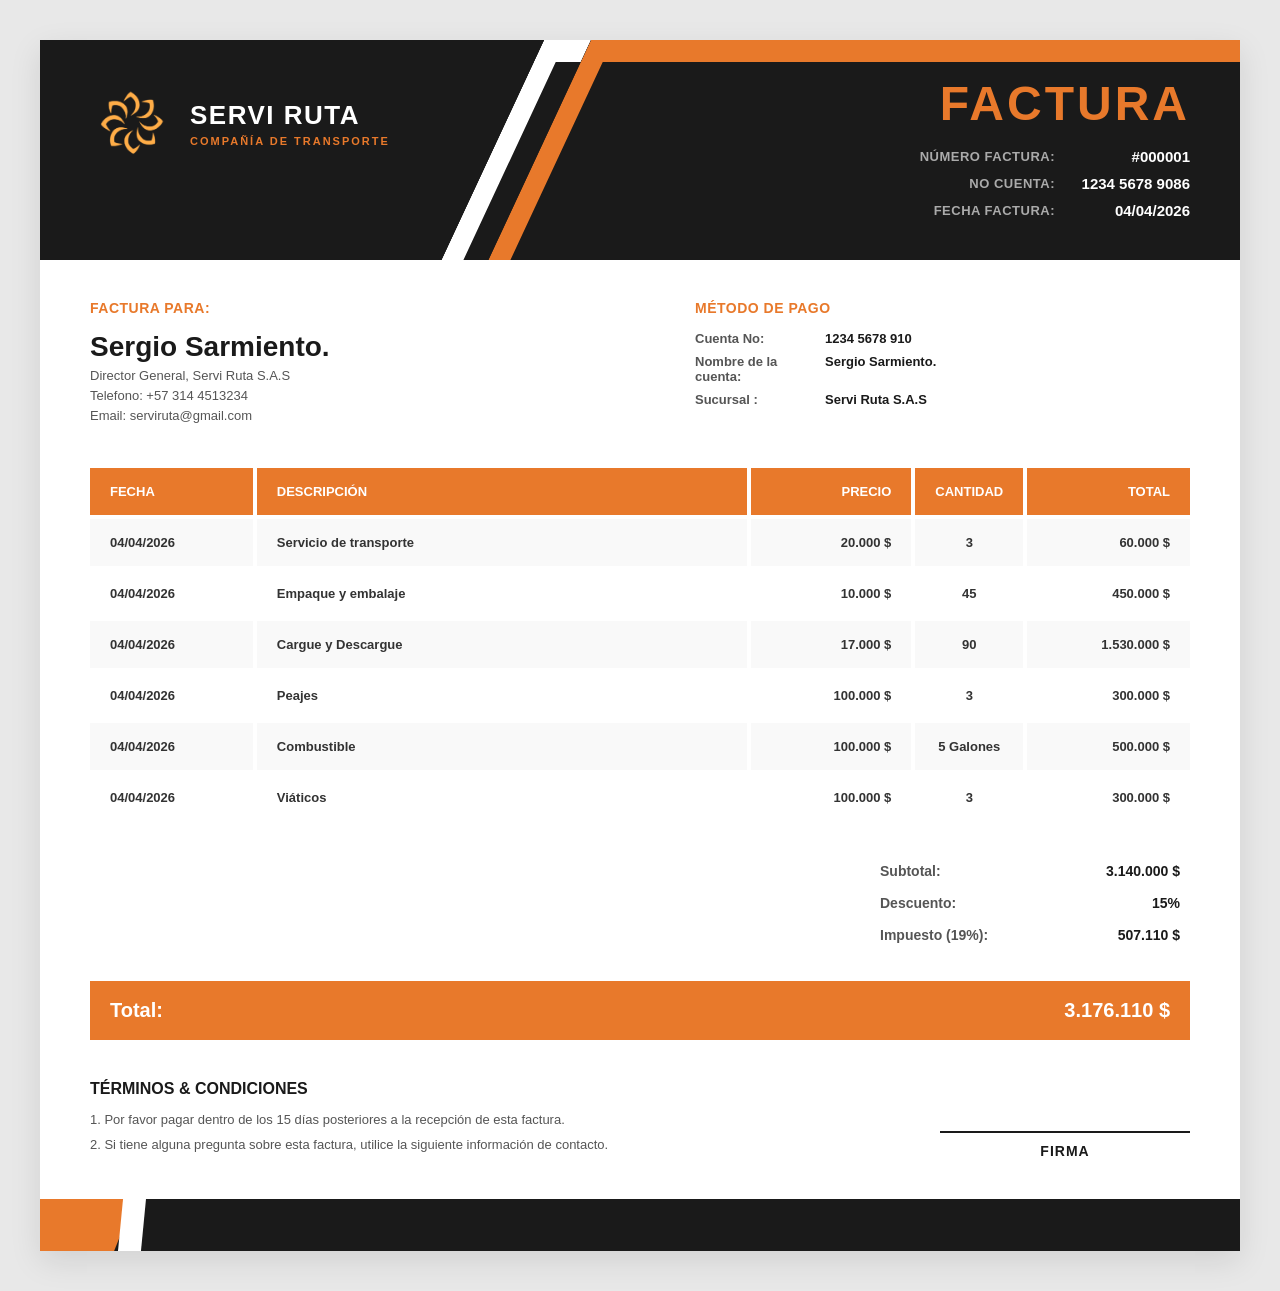
==== factura/index.html @ 07590927 "Add files via upload" ====
<!DOCTYPE html>
<html lang="en">

<head>
  <meta charset="UTF-8">
  <meta name="viewport" content="width=device-width, initial-scale=1.0">
  <title>Factura</title>
  <link rel="stylesheet" href="./style.css">
</head>

<body>
  <div class="main-wrapper">

    <div class="encabezado">

      <!-- Logo y nombre empresa -->
      <div class="header-left">
        <div class="img_header">
          <img src="./img_logosf.png" alt="Logo">
        </div>
        <div class="headerA">
          <h2>SERVI RUTA</h2>
          <p>COMPAÑÍA DE TRANSPORTE</p>
        </div>
      </div>

      <!-- Factura info -->
      <div class="headerB">
        <h1>FACTURA</h1>
        <div class="factura-info">
          <div class="factura-row">
            <span class="factura-label">Número Factura:</span>
            <span class="factura-value">#000001</span>
          </div>
          <div class="factura-row">
            <span class="factura-label">No cuenta:</span>
            <span class="factura-value">1234 5678 9086</span>
          </div>
          <div class="factura-row">
            <span class="factura-label">Fecha Factura:</span>
            <span class="factura-value">04/04/2026</span>
          </div>
        </div>
      </div>

    </div>

    <main class="cuerpo-factura">
      <section class="invoice-info">
        <div class="invoice-to">
          <h3 class="orange-title">Factura Para:</h3>
          <h2 class="client-name">Sergio Sarmiento.</h2>
          <p>Director General, Servi Ruta S.A.S</p>
          <p>Telefono: +57 314 4513234</p>
          <p>Email: serviruta@gmail.com</p>
        </div>
        <div class="payment-method">
          <h3 class="orange-title">Método de pago</h3>
          <div class="payment-row">
            <span class="pay-label">Cuenta No:</span>
            <span class="pay-value">1234 5678 910</span>
          </div>
          <div class="payment-row">
            <span class="pay-label">Nombre de la cuenta:</span>
            <span class="pay-value">Sergio Sarmiento.</span>
          </div>
          <div class="payment-row">
            <span class="pay-label">Sucursal :</span>
            <span class="pay-value">Servi Ruta S.A.S</span>
          </div>
        </div>
      </section>

      <section class="invoice-details">
        <table class="invoice-table">
          <thead>
            <tr>
              <th class="col-date">Fecha</th>
              <th class="col-desc">Descripción</th>
              <th class="col-price text-right">Precio</th>
              <th class="col-qty text-center">Cantidad</th>
              <th class="col-total text-right">Total</th>
            </tr>
          </thead>
          <tbody>
            <tr>
              <td>04/04/2026</td>
              <td>Servicio de transporte</td>
              <td class="text-right">20.000 $</td>
              <td class="text-center">3</td>
              <td class="text-right">60.000 $</td>
            </tr>
            <tr>
              <td>04/04/2026</td>
              <td>Empaque y embalaje</td>
              <td class="text-right">10.000 $</td>
              <td class="text-center">45</td>
              <td class="text-right">450.000 $</td>
            </tr>
            <tr>
              <td>04/04/2026</td>
              <td>Cargue y Descargue</td>
              <td class="text-right">17.000 $</td>
              <td class="text-center">90</td>
              <td class="text-right">1.530.000 $</td>
            </tr>
            <tr>
              <td>04/04/2026</td>
              <td>Peajes</td>
              <td class="text-right">100.000 $</td>
              <td class="text-center">3</td>
              <td class="text-right">300.000 $</td>
            </tr>
            <tr>
              <td>04/04/2026</td>
              <td>Combustible</td>
              <td class="text-right">100.000 $</td>
              <td class="text-center">5 Galones</td>
              <td class="text-right">500.000 $</td>
            </tr>
            <tr>
              <td>04/04/2026</td>
              <td>Viáticos</td>
              <td class="text-right">100.000 $</td>
              <td class="text-center">3</td>
              <td class="text-right">300.000 $</td>
            </tr>
          </tbody>
        </table>
      </section>

      <section class="invoice-summary">
        <div class="summary-box">
          <div class="summary-row">
            <span class="summary-label">Subtotal:</span>
            <span class="summary-value">3.140.000 $</span>
          </div>
          <div class="summary-row">
            <span class="summary-label">Descuento:</span>
            <span class="summary-value">15%</span>
          </div>
          <div class="summary-row">
            <span class="summary-label">Impuesto (19%):</span>
            <span class="summary-value">507.110 $</span>
          </div>
        </div>
      </section>

      <div class="total-bar">
        <span class="total-label">Total:</span>
        <span class="total-amount">3.176.110 $</span>
      </div>
    </main>

    <footer class="invoice-footer">
      <div class="terms-conditions">
        <h4 class="black-title">Términos & Condiciones</h4>
        <p>1. Por favor pagar dentro de los 15 días posteriores a la recepción de esta factura.</p>
        <p>2. Si tiene alguna pregunta sobre esta factura, utilice la siguiente información de contacto.</p>
      </div>
      <div class="signature-box">
        <div class="signature-line"></div>
        <p>Firma</p>
      </div>
    </footer>

    <!-- FOOTER DECORATIVO CORRECTO -->
    <div class="footer-decoration">
      <div class="footer-orange"></div>
      <div class="footer-white"></div>
      <div class="footer-black"></div>
    </div>

  </div>
</body>

</html>
---- factura/style.css ----
* {
    margin: 0;
    padding: 0;
    box-sizing: border-box;
}

body {
    background-color: #e8e8e8;
    font-family: "Helvetica Neue", Helvetica, Arial, sans-serif;
    padding: 40px 20px;
}

/* ENVOLTORIO PRINCIPAL */
.main-wrapper {
    display: flex;
    flex-direction: column;
    max-width: 1200px;
    margin: 0 auto;
    background-color: #ffffff;
    box-shadow: 0 10px 30px rgba(0, 0, 0, 0.1);
    position: relative;
    overflow: hidden;
}

/* =========================
   ENCABEZADO
========================= */
.encabezado {
    display: flex;
    justify-content: space-between;
    align-items: flex-start;
    padding: 35px 50px 30px 50px;
    background-color: #1a1a1a;
    color: #ffffff;
    position: relative;
    margin-bottom: 40px;
    min-height: 220px;
}

/* FORMAS DEL HEADER */
.encabezado::before,
.encabezado::after {
    content: '';
    position: absolute;
    top: 0;
    left: 42%;
    height: 100%;
    z-index: 1;
    transform: skewX(-25deg);
    transform-origin: top left;
}

.encabezado::before {
    width: 60px;
    background-color: #ffffff;
    clip-path: polygon(0 0,
            47px 0,
            47px 22px,
            22px 22px,
            22px 100%,
            0 100%);
}

.encabezado::after {
    width: 65%;
    background-color: #e8792b;
    clip-path: polygon(47px 0,
            100% 0,
            100% 22px,
            69px 22px,
            69px 100%,
            47px 100%);
}

/* HEADER LEFT */
.header-left {
    display: flex;
    align-items: center;
    position: relative;
    z-index: 2;
    margin-top: 15px;
    width: 40%;
}

.img_header {
    width: 80px;
    display: flex;
    justify-content: center;
    align-items: center;
    flex-shrink: 0;
}

.img_header img {
    width: 100%;
    height: auto;
    filter: brightness(0) invert(0.6) sepia(1) hue-rotate(350deg) saturate(3);
}

.headerA {
    display: flex;
    flex-direction: column;
    justify-content: center;
    align-items: flex-start;
    gap: 4px;
    margin-left: 20px;
}

.headerA h2 {
    font-size: 26px;
    color: #ffffff;
    font-weight: 800;
    letter-spacing: 1.5px;
}

.headerA p {
    font-size: 11px;
    color: #e8792b;
    letter-spacing: 2px;
    text-transform: uppercase;
    font-weight: 700;
}

/* HEADER RIGHT */
.headerB {
    display: flex;
    flex-direction: column;
    align-items: flex-end;
    justify-content: center;
    text-align: right;
    position: relative;
    z-index: 2;
    margin-top: 5px;
    width: 50%;
}

.headerB h1 {
    font-size: 48px;
    margin-bottom: 20px;
    color: #e8792b;
    font-weight: 900;
    letter-spacing: 3px;
    text-transform: uppercase;
    line-height: 1;
}

.factura-info {
    display: flex;
    flex-direction: column;
    gap: 10px;
}

.factura-row {
    display: flex;
    justify-content: flex-end;
    gap: 15px;
    align-items: center;
}

.factura-label {
    font-size: 13px;
    color: #aaaaaa;
    font-weight: 600;
    text-transform: uppercase;
    letter-spacing: 0.5px;
}

.factura-value {
    font-size: 15px;
    color: #ffffff;
    font-weight: 700;
    min-width: 120px;
    text-align: right;
}

/* =========================
   CUERPO FACTURA
========================= */
.cuerpo-factura {
    padding: 0 50px 30px 50px;
}

.invoice-info {
    display: flex;
    justify-content: space-between;
    margin-bottom: 40px;
}

.invoice-to,
.payment-method {
    width: 45%;
}

.orange-title {
    color: #e8792b;
    font-size: 14px;
    text-transform: uppercase;
    font-weight: 800;
    margin-bottom: 15px;
    letter-spacing: 0.5px;
}

.client-name {
    font-size: 28px;
    color: #1a1a1a;
    font-weight: 800;
    margin-bottom: 5px;
}

.invoice-to p {
    font-size: 13px;
    color: #555555;
    margin-bottom: 5px;
    font-weight: 500;
}

.payment-row {
    display: flex;
    margin-bottom: 8px;
    font-size: 13px;
    color: #1a1a1a;
    font-weight: 700;
}

.pay-label {
    width: 130px;
    color: #555555;
    font-weight: 600;
}

.pay-value {
    flex: 1;
}

/* TABLA */
.invoice-table {
    width: 100%;
    border-collapse: collapse;
    margin-bottom: 30px;
}

.invoice-table th,
.invoice-table td {
    padding: 16px 20px;
    font-size: 13px;
    border-right: 4px solid #ffffff;
    border-bottom: 4px solid #ffffff;
}

.invoice-table th:last-child,
.invoice-table td:last-child {
    border-right: none;
}

.invoice-table th {
    background-color: #e8792b;
    color: #ffffff;
    font-weight: 700;
    text-transform: uppercase;
    text-align: left;
    white-space: nowrap;
}

.invoice-table th.col-date {
    width: 15%;
}

.invoice-table th.col-desc {
    width: 45%;
}

.invoice-table th.col-price {
    width: 15%;
}

.invoice-table th.col-qty {
    width: 10%;
}

.invoice-table th.col-total {
    width: 15%;
}

.invoice-table tbody tr:nth-child(odd) td {
    background-color: #f9f9f9;
}

.invoice-table tbody tr td {
    color: #333333;
    font-weight: 600;
}

.text-right {
    text-align: right !important;
}

.text-center {
    text-align: center !important;
}

/* RESUMEN */
.invoice-summary {
    display: flex;
    justify-content: flex-end;
    margin-bottom: 30px;
}

.summary-box {
    width: 320px;
}

.summary-row {
    display: flex;
    justify-content: space-between;
    padding: 8px 10px;
    font-size: 14px;
    color: #1a1a1a;
    font-weight: 800;
}

.summary-row .summary-label {
    color: #555555;
    font-weight: 600;
}

/* TOTAL */
.total-bar {
    display: flex;
    justify-content: space-between;
    align-items: center;
    background-color: #e8792b;
    color: #ffffff;
    padding: 18px 20px;
    font-size: 20px;
    font-weight: 800;
}

.total-amount {
    text-align: right;
}

/* =========================
   FOOTER LEGAL
========================= */
.invoice-footer {
    display: flex;
    justify-content: space-between;
    align-items: flex-end;
    padding: 0 50px 40px 50px;
    margin-top: 10px;
}

.terms-conditions {
    width: 55%;
}

.black-title {
    color: #1a1a1a;
    font-size: 16px;
    margin-bottom: 12px;
    text-transform: uppercase;
    font-weight: 800;
}

.terms-conditions p {
    font-size: 13px;
    color: #555555;
    margin-bottom: 5px;
    line-height: 1.5;
    font-weight: 500;
}

.signature-box {
    width: 250px;
    text-align: center;
}

.signature-line {
    width: 100%;
    height: 2px;
    background-color: #1a1a1a;
    margin-bottom: 10px;
}

.signature-box p {
    font-weight: 700;
    color: #1a1a1a;
    text-transform: uppercase;
    font-size: 14px;
    letter-spacing: 1px;
}

/* =========================
   FOOTER DECORATIVO CORRECTO
========================= */
.footer-decoration {
    position: relative;
    width: 100%;
    height: 52px;
    background-color: #1a1a1a;
    overflow: hidden;
}

/* Pieza naranja izquierda */
.footer-orange {
    position: absolute;
    left: 0;
    top: 0;
    width: 95px;
    height: 100%;
    background-color: #e8792b;
    clip-path: polygon(0 0, 100% 0, 78% 100%, 0 100%);
    z-index: 1;
}

/* Línea blanca diagonal delgada */
.footer-white {
    position: absolute;
    left: 78px;
    top: 0;
    width: 28px;
    height: 100%;
    background-color: #ffffff;
    clip-path: polygon(18% 0, 100% 0, 82% 100%, 0 100%);
    z-index: 2;
}

/* Barra negra principal */
.footer-black {
    position: absolute;
    left: 95px;
    top: 0;
    width: calc(100% - 95px);
    height: 100%;
    background-color: #1a1a1a;
    z-index: 0;
}
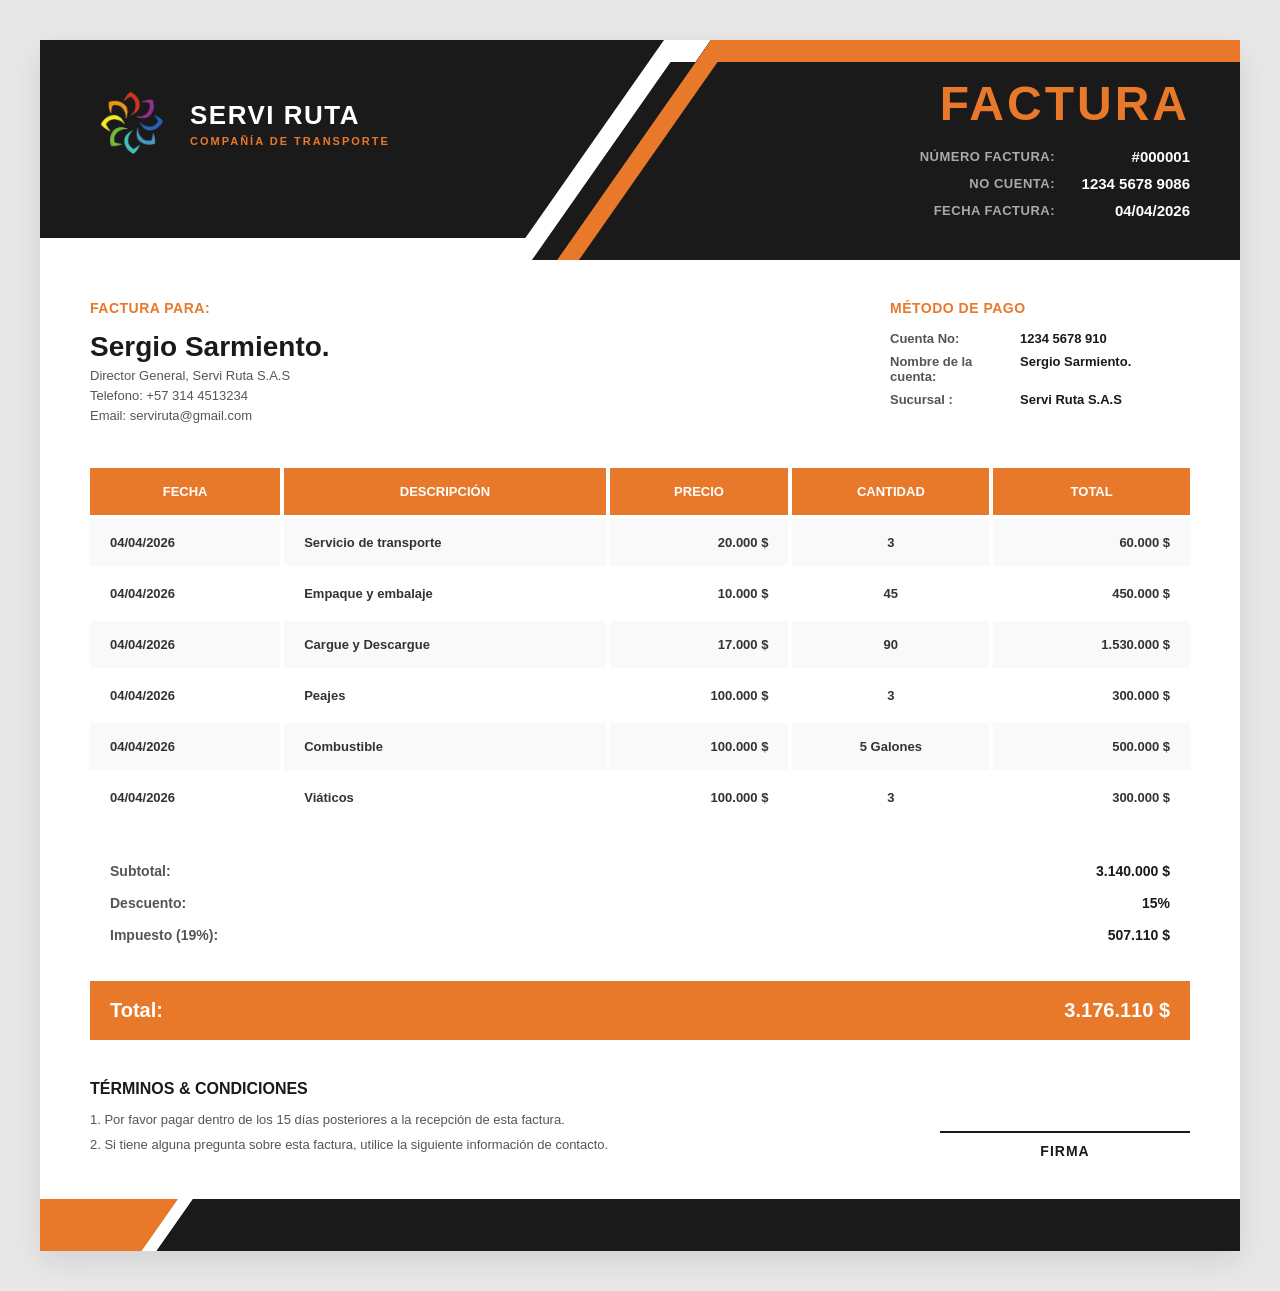
==== commit 841166bb: "Refactor HTML structure and class names" ====
--- a/factura/index.html
+++ b/factura/index.html
@@ -1,177 +1,176 @@
 <!DOCTYPE html>
-<html lang="en">
+<html lang="es">
 
 <head>
-  <meta charset="UTF-8">
-  <meta name="viewport" content="width=device-width, initial-scale=1.0">
-  <title>Factura</title>
-  <link rel="stylesheet" href="./style.css">
+    <meta charset="UTF-8">
+    <meta name="viewport" content="width=device-width, initial-scale=1.0">
+    <title>Factura</title>
+    <link rel="stylesheet" href="./style.css">
 </head>
 
 <body>
-  <div class="main-wrapper">
+    <div class="contenedor-principal">
 
-    <div class="encabezado">
+        <div class="encabezado">
 
-      <!-- Logo y nombre empresa -->
-      <div class="header-left">
-        <div class="img_header">
-          <img src="./img_logosf.png" alt="Logo">
+            <!-- Logo y nombre empresa -->
+            <div class="encabezado-izquierda">
+                <div class="contenedor-imagen-logo">
+                    <img src="./img_logosf.png" alt="Logo">
+                </div>
+                <div class="titulos-empresa">
+                    <h2>SERVI RUTA</h2>
+                    <p>COMPAÑÍA DE TRANSPORTE</p>
+                </div>
+            </div>
+
+            <!-- Factura info -->
+            <div class="bloque-numero-factura">
+                <h1>FACTURA</h1>
+                <div class="info-factura">
+                    <div class="fila-factura">
+                        <span class="etiqueta-factura">Número Factura:</span>
+                        <span class="valor-factura">#000001</span>
+                    </div>
+                    <div class="fila-factura">
+                        <span class="etiqueta-factura">No cuenta:</span>
+                        <span class="valor-factura">1234 5678 9086</span>
+                    </div>
+                    <div class="fila-factura">
+                        <span class="etiqueta-factura">Fecha Factura:</span>
+                        <span class="valor-factura">04/04/2026</span>
+                    </div>
+                </div>
+            </div>
+
         </div>
-        <div class="headerA">
-          <h2>SERVI RUTA</h2>
-          <p>COMPAÑÍA DE TRANSPORTE</p>
+
+        <main class="cuerpo-factura">
+            <section class="bloque-datos-cliente">
+                <div class="facturar-a">
+                    <h3 class="titulo-naranja">Factura Para:</h3>
+                    <h2 class="nombre-cliente">Sergio Sarmiento.</h2>
+                    <p>Director General, Servi Ruta S.A.S</p>
+                    <p>Telefono: +57 314 4513234</p>
+                    <p>Email: serviruta@gmail.com</p>
+                </div>
+                <div class="metodo-pago">
+                    <h3 class="titulo-naranja">Método de pago</h3>
+                    <div class="fila-pago">
+                        <span class="etiqueta-pago">Cuenta No:</span>
+                        <span class="valor-pago">1234 5678 910</span>
+                    </div>
+                    <div class="fila-pago">
+                        <span class="etiqueta-pago">Nombre de la cuenta:</span>
+                        <span class="valor-pago">Sergio Sarmiento.</span>
+                    </div>
+                    <div class="fila-pago">
+                        <span class="etiqueta-pago">Sucursal :</span>
+                        <span class="valor-pago">Servi Ruta S.A.S</span>
+                    </div>
+                </div>
+            </section>
+
+            <section class="seccion-tabla-servicios">
+                <table class="tabla-servicios">
+                    <thead>
+                        <tr>
+                            <th>Fecha</th>
+                            <th>Descripción</th>
+                            <th class="alinear-derecha">Precio</th>
+                            <th class="alinear-centro">Cantidad</th>
+                            <th class="alinear-derecha">Total</th>
+                        </tr>
+                    </thead>
+                    <tbody>
+                        <tr>
+                            <td>04/04/2026</td>
+                            <td>Servicio de transporte</td>
+                            <td class="alinear-derecha">20.000 $</td>
+                            <td class="alinear-centro">3</td>
+                            <td class="alinear-derecha">60.000 $</td>
+                        </tr>
+                        <tr>
+                            <td>04/04/2026</td>
+                            <td>Empaque y embalaje</td>
+                            <td class="alinear-derecha">10.000 $</td>
+                            <td class="alinear-centro">45</td>
+                            <td class="alinear-derecha">450.000 $</td>
+                        </tr>
+                        <tr>
+                            <td>04/04/2026</td>
+                            <td>Cargue y Descargue</td>
+                            <td class="alinear-derecha">17.000 $</td>
+                            <td class="alinear-centro">90</td>
+                            <td class="alinear-derecha">1.530.000 $</td>
+                        </tr>
+                        <tr>
+                            <td>04/04/2026</td>
+                            <td>Peajes</td>
+                            <td class="alinear-derecha">100.000 $</td>
+                            <td class="alinear-centro">3</td>
+                            <td class="alinear-derecha">300.000 $</td>
+                        </tr>
+                        <tr>
+                            <td>04/04/2026</td>
+                            <td>Combustible</td>
+                            <td class="alinear-derecha">100.000 $</td>
+                            <td class="alinear-centro">5 Galones</td>
+                            <td class="alinear-derecha">500.000 $</td>
+                        </tr>
+                        <tr>
+                            <td>04/04/2026</td>
+                            <td>Viáticos</td>
+                            <td class="alinear-derecha">100.000 $</td>
+                            <td class="alinear-centro">3</td>
+                            <td class="alinear-derecha">300.000 $</td>
+                        </tr>
+                    </tbody>
+                </table>
+            </section>
+
+            <section class="seccion-totales">
+                <div class="caja-totales">
+                    <div class="fila-totales">
+                        <span class="etiqueta-totales">Subtotal:</span>
+                        <span class="valor-totales">3.140.000 $</span>
+                    </div>
+                    <div class="fila-totales">
+                        <span class="etiqueta-totales">Descuento:</span>
+                        <span class="valor-totales">15%</span>
+                    </div>
+                    <div class="fila-totales">
+                        <span class="etiqueta-totales">Impuesto (19%):</span>
+                        <span class="valor-totales">507.110 $</span>
+                    </div>
+                </div>
+            </section>
+
+            <div class="barra-gran-total">
+                <span class="etiqueta-gran-total">Total:</span>
+                <span class="monto-gran-total">3.176.110 $</span>
+            </div>
+        </main>
+
+        <footer class="pie-pagina-factura">
+            <div class="terminos-y-condiciones">
+                <h4 class="titulo-negro">Términos & Condiciones</h4>
+                <p>1. Por favor pagar dentro de los 15 días posteriores a la recepción de esta factura.</p>
+                <p>2. Si tiene alguna pregunta sobre esta factura, utilice la siguiente información de contacto.</p>
+            </div>
+            <div class="caja-firma">
+                <div class="linea-firma"></div>
+                <p>Firma</p>
+            </div>
+        </footer>
+
+        <div class="adorno-pie-pagina">
+            <div class="adorno-naranja"></div>
+            <div class="adorno-blanco"></div>
+            <div class="adorno-negro"></div>
         </div>
-      </div>
-
-      <!-- Factura info -->
-      <div class="headerB">
-        <h1>FACTURA</h1>
-        <div class="factura-info">
-          <div class="factura-row">
-            <span class="factura-label">Número Factura:</span>
-            <span class="factura-value">#000001</span>
-          </div>
-          <div class="factura-row">
-            <span class="factura-label">No cuenta:</span>
-            <span class="factura-value">1234 5678 9086</span>
-          </div>
-          <div class="factura-row">
-            <span class="factura-label">Fecha Factura:</span>
-            <span class="factura-value">04/04/2026</span>
-          </div>
-        </div>
-      </div>
 
     </div>
-
-    <main class="cuerpo-factura">
-      <section class="invoice-info">
-        <div class="invoice-to">
-          <h3 class="orange-title">Factura Para:</h3>
-          <h2 class="client-name">Sergio Sarmiento.</h2>
-          <p>Director General, Servi Ruta S.A.S</p>
-          <p>Telefono: +57 314 4513234</p>
-          <p>Email: serviruta@gmail.com</p>
-        </div>
-        <div class="payment-method">
-          <h3 class="orange-title">Método de pago</h3>
-          <div class="payment-row">
-            <span class="pay-label">Cuenta No:</span>
-            <span class="pay-value">1234 5678 910</span>
-          </div>
-          <div class="payment-row">
-            <span class="pay-label">Nombre de la cuenta:</span>
-            <span class="pay-value">Sergio Sarmiento.</span>
-          </div>
-          <div class="payment-row">
-            <span class="pay-label">Sucursal :</span>
-            <span class="pay-value">Servi Ruta S.A.S</span>
-          </div>
-        </div>
-      </section>
-
-      <section class="invoice-details">
-        <table class="invoice-table">
-          <thead>
-            <tr>
-              <th class="col-date">Fecha</th>
-              <th class="col-desc">Descripción</th>
-              <th class="col-price text-right">Precio</th>
-              <th class="col-qty text-center">Cantidad</th>
-              <th class="col-total text-right">Total</th>
-            </tr>
-          </thead>
-          <tbody>
-            <tr>
-              <td>04/04/2026</td>
-              <td>Servicio de transporte</td>
-              <td class="text-right">20.000 $</td>
-              <td class="text-center">3</td>
-              <td class="text-right">60.000 $</td>
-            </tr>
-            <tr>
-              <td>04/04/2026</td>
-              <td>Empaque y embalaje</td>
-              <td class="text-right">10.000 $</td>
-              <td class="text-center">45</td>
-              <td class="text-right">450.000 $</td>
-            </tr>
-            <tr>
-              <td>04/04/2026</td>
-              <td>Cargue y Descargue</td>
-              <td class="text-right">17.000 $</td>
-              <td class="text-center">90</td>
-              <td class="text-right">1.530.000 $</td>
-            </tr>
-            <tr>
-              <td>04/04/2026</td>
-              <td>Peajes</td>
-              <td class="text-right">100.000 $</td>
-              <td class="text-center">3</td>
-              <td class="text-right">300.000 $</td>
-            </tr>
-            <tr>
-              <td>04/04/2026</td>
-              <td>Combustible</td>
-              <td class="text-right">100.000 $</td>
-              <td class="text-center">5 Galones</td>
-              <td class="text-right">500.000 $</td>
-            </tr>
-            <tr>
-              <td>04/04/2026</td>
-              <td>Viáticos</td>
-              <td class="text-right">100.000 $</td>
-              <td class="text-center">3</td>
-              <td class="text-right">300.000 $</td>
-            </tr>
-          </tbody>
-        </table>
-      </section>
-
-      <section class="invoice-summary">
-        <div class="summary-box">
-          <div class="summary-row">
-            <span class="summary-label">Subtotal:</span>
-            <span class="summary-value">3.140.000 $</span>
-          </div>
-          <div class="summary-row">
-            <span class="summary-label">Descuento:</span>
-            <span class="summary-value">15%</span>
-          </div>
-          <div class="summary-row">
-            <span class="summary-label">Impuesto (19%):</span>
-            <span class="summary-value">507.110 $</span>
-          </div>
-        </div>
-      </section>
-
-      <div class="total-bar">
-        <span class="total-label">Total:</span>
-        <span class="total-amount">3.176.110 $</span>
-      </div>
-    </main>
-
-    <footer class="invoice-footer">
-      <div class="terms-conditions">
-        <h4 class="black-title">Términos & Condiciones</h4>
-        <p>1. Por favor pagar dentro de los 15 días posteriores a la recepción de esta factura.</p>
-        <p>2. Si tiene alguna pregunta sobre esta factura, utilice la siguiente información de contacto.</p>
-      </div>
-      <div class="signature-box">
-        <div class="signature-line"></div>
-        <p>Firma</p>
-      </div>
-    </footer>
-
-    <!-- FOOTER DECORATIVO CORRECTO -->
-    <div class="footer-decoration">
-      <div class="footer-orange"></div>
-      <div class="footer-white"></div>
-      <div class="footer-black"></div>
-    </div>
-
-  </div>
 </body>
 
-</html>+</html>
--- a/factura/style.css
+++ b/factura/style.css
@@ -1,3 +1,4 @@
+/* Limpia los espacios raros del navegador y ayuda a controlar mejor tamaños */
 * {
     margin: 0;
     padding: 0;
@@ -10,153 +11,184 @@
     padding: 40px 20px;
 }
 
-/* ENVOLTORIO PRINCIPAL */
-.main-wrapper {
+/* Caja principal de toda la factura */
+.contenedor-principal {
     display: flex;
     flex-direction: column;
     max-width: 1200px;
-    margin: 0 auto;
+    margin: 0 auto; /* centra toda la factura */
     background-color: #ffffff;
-    box-shadow: 0 10px 30px rgba(0, 0, 0, 0.1);
-    position: relative;
-    overflow: hidden;
-}
-
-/* =========================
-   ENCABEZADO
-========================= */
+    box-shadow: 0 10px 30px rgba(0, 0, 0, 0.1); /* sombra suave */
+    overflow: hidden; /* evita que algo se salga visualmente */
+}
+
+/* Encabezado superior */
 .encabezado {
-    display: flex;
-    justify-content: space-between;
-    align-items: flex-start;
-    padding: 35px 50px 30px 50px;
+    display: grid;
+    grid-template-columns: 1fr; /* una sola "base" para montar elementos encima */
     background-color: #1a1a1a;
     color: #ffffff;
-    position: relative;
     margin-bottom: 40px;
     min-height: 220px;
 }
 
-/* FORMAS DEL HEADER */
+/* 
+   Esto hace que TODO dentro del encabezado
+   (incluyendo las formas decorativas)
+   se monte en el mismo espacio.
+   O sea: se superponen.
+*/
+.encabezado > *,
+.encabezado::before,
+.encabezado::after {
+    grid-column: 1 / -1;
+    grid-row: 1 / -1;
+}
+
+/* 
+   Estas dos piezas no existen en el HTML.
+   Se crean con CSS solo para decorar.
+*/
 .encabezado::before,
 .encabezado::after {
     content: '';
-    position: absolute;
-    top: 0;
-    left: 42%;
     height: 100%;
-    z-index: 1;
-    transform: skewX(-25deg);
-    transform-origin: top left;
-}
-
+    transform: skewX(-35deg); /* inclina la figura */
+    transform-origin: top left; /* define desde dónde se inclina */
+}
+
+/* Figura blanca diagonal del encabezado */
 .encabezado::before {
-    width: 60px;
+    z-index: 1; /* esta capa va por debajo del contenido */
+    width: 100%;
     background-color: #ffffff;
-    clip-path: polygon(0 0,
-            47px 0,
-            47px 22px,
-            22px 22px,
-            22px 100%,
-            0 100%);
-}
-
+
+    /* 
+       Esto recorta la forma para que no sea un simple rectángulo.
+       Básicamente dibuja la silueta.
+    */
+    clip-path: polygon(
+        0 calc(100% - 22px),
+        52% calc(100% - 22px),
+        52% 0,
+        calc(52% + 47px) 0,
+        calc(52% + 47px) 22px,
+        calc(52% + 22px) 22px,
+        calc(52% + 22px) 100%,
+        0 100%
+    );
+}
+
+/* Figura naranja del lado derecho */
 .encabezado::after {
-    width: 65%;
+    z-index: 2; /* va encima de la blanca pero debajo del texto */
+    margin-left: 52%;
+    width: 75%;
     background-color: #e8792b;
-    clip-path: polygon(47px 0,
-            100% 0,
-            100% 22px,
-            69px 22px,
-            69px 100%,
-            47px 100%);
-}
-
-/* HEADER LEFT */
-.header-left {
+
+    /* Otra forma recortada para que se vea más pro */
+    clip-path: polygon(
+        47px 0,
+        100% 0,
+        100% 22px,
+        69px 22px,
+        69px 100%,
+        47px 100%
+    );
+}
+
+/* Parte izquierda del header (logo + nombre) */
+.encabezado-izquierda {
+    z-index: 3; /* importante: esto pone el contenido por encima de las figuras */
     display: flex;
     align-items: center;
-    position: relative;
-    z-index: 2;
-    margin-top: 15px;
+    margin-top: 50px;
+    margin-left: 50px;
+    margin-bottom: 30px;
     width: 40%;
-}
-
-.img_header {
+    justify-self: start; /* lo pega al inicio dentro del grid */
+    align-self: start;
+}
+
+/* Caja del logo */
+.contenedor-imagen-logo {
     width: 80px;
     display: flex;
     justify-content: center;
     align-items: center;
-    flex-shrink: 0;
-}
-
-.img_header img {
+    flex-shrink: 0; /* evita que el logo se aplaste si falta espacio */
+}
+
+.contenedor-imagen-logo img {
     width: 100%;
     height: auto;
-    filter: brightness(0) invert(0.6) sepia(1) hue-rotate(350deg) saturate(3);
-}
-
-.headerA {
+}
+
+/* Texto del nombre de empresa */
+.titulos-empresa {
     display: flex;
     flex-direction: column;
     justify-content: center;
     align-items: flex-start;
-    gap: 4px;
+    gap: 4px; /* separa un poquito los textos */
     margin-left: 20px;
 }
 
-.headerA h2 {
+.titulos-empresa h2 {
     font-size: 26px;
     color: #ffffff;
     font-weight: 800;
-    letter-spacing: 1.5px;
-}
-
-.headerA p {
+    letter-spacing: 1.5px; /* separa un poco las letras */
+}
+
+.titulos-empresa p {
     font-size: 11px;
     color: #e8792b;
     letter-spacing: 2px;
-    text-transform: uppercase;
+    text-transform: uppercase; /* todo en mayúscula */
     font-weight: 700;
 }
 
-/* HEADER RIGHT */
-.headerB {
+/* Parte derecha del header (número de factura y datos) */
+.bloque-numero-factura {
+    z-index: 3; /* mismo motivo: debe quedar por encima de las formas */
     display: flex;
     flex-direction: column;
-    align-items: flex-end;
+    align-items: flex-end; /* todo se alinea hacia la derecha */
     justify-content: center;
     text-align: right;
-    position: relative;
-    z-index: 2;
-    margin-top: 5px;
+    margin-top: 40px;
+    margin-right: 50px;
+    margin-bottom: 30px;
     width: 50%;
-}
-
-.headerB h1 {
+    justify-self: end; /* lo manda al lado derecho del grid */
+    align-self: start;
+}
+
+.bloque-numero-factura h1 {
     font-size: 48px;
     margin-bottom: 20px;
     color: #e8792b;
     font-weight: 900;
-    letter-spacing: 3px;
-    text-transform: uppercase;
-    line-height: 1;
-}
-
-.factura-info {
+    letter-spacing: 3px; /* hace que el título se vea más "serio" */
+    text-transform: uppercase;
+    line-height: 1; /* reduce el alto interno del texto */
+}
+
+.info-factura {
     display: flex;
     flex-direction: column;
-    gap: 10px;
-}
-
-.factura-row {
+    gap: 10px; /* espacio entre filas */
+}
+
+.fila-factura {
     display: flex;
     justify-content: flex-end;
     gap: 15px;
     align-items: center;
 }
 
-.factura-label {
+.etiqueta-factura {
     font-size: 13px;
     color: #aaaaaa;
     font-weight: 600;
@@ -164,33 +196,33 @@
     letter-spacing: 0.5px;
 }
 
-.factura-value {
+.valor-factura {
     font-size: 15px;
     color: #ffffff;
     font-weight: 700;
-    min-width: 120px;
+    min-width: 120px; /* ayuda a que todos esos valores se vean parejitos */
     text-align: right;
 }
 
-/* =========================
-   CUERPO FACTURA
-========================= */
+/* Cuerpo de la factura */
 .cuerpo-factura {
     padding: 0 50px 30px 50px;
 }
 
-.invoice-info {
+/* Datos del cliente y método de pago */
+.bloque-datos-cliente {
     display: flex;
     justify-content: space-between;
+    gap: 500px; /* separa mucho las dos columnas */
     margin-bottom: 40px;
 }
 
-.invoice-to,
-.payment-method {
+.facturar-a,
+.metodo-pago {
     width: 45%;
 }
 
-.orange-title {
+.titulo-naranja {
     color: #e8792b;
     font-size: 14px;
     text-transform: uppercase;
@@ -199,21 +231,22 @@
     letter-spacing: 0.5px;
 }
 
-.client-name {
+.nombre-cliente {
     font-size: 28px;
     color: #1a1a1a;
     font-weight: 800;
     margin-bottom: 5px;
 }
 
-.invoice-to p {
+.facturar-a p {
     font-size: 13px;
     color: #555555;
     margin-bottom: 5px;
     font-weight: 500;
 }
 
-.payment-row {
+/* Filas del método de pago */
+.fila-pago {
     display: flex;
     margin-bottom: 8px;
     font-size: 13px;
@@ -221,109 +254,93 @@
     font-weight: 700;
 }
 
-.pay-label {
-    width: 130px;
+.etiqueta-pago {
+    width: 130px; /* deja todas las etiquetas del mismo ancho */
     color: #555555;
     font-weight: 600;
 }
 
-.pay-value {
-    flex: 1;
-}
-
-/* TABLA */
-.invoice-table {
-    width: 100%;
-    border-collapse: collapse;
+.valor-pago {
+    flex: 1; /* hace que el valor ocupe el resto del espacio */
+}
+
+/* Tabla de servicios */
+.tabla-servicios {
+    width: 100%;
+    border-collapse: collapse; /* junta bordes para que se vea más limpia */
     margin-bottom: 30px;
 }
 
-.invoice-table th,
-.invoice-table td {
+.tabla-servicios th,
+.tabla-servicios td {
     padding: 16px 20px;
     font-size: 13px;
     border-right: 4px solid #ffffff;
     border-bottom: 4px solid #ffffff;
 }
 
-.invoice-table th:last-child,
-.invoice-table td:last-child {
+/* Quita la línea blanca del último lado */
+.tabla-servicios th:last-child,
+.tabla-servicios td:last-child {
     border-right: none;
 }
 
-.invoice-table th {
+.tabla-servicios th {
     background-color: #e8792b;
     color: #ffffff;
     font-weight: 700;
     text-transform: uppercase;
-    text-align: left;
-    white-space: nowrap;
-}
-
-.invoice-table th.col-date {
-    width: 15%;
-}
-
-.invoice-table th.col-desc {
-    width: 45%;
-}
-
-.invoice-table th.col-price {
-    width: 15%;
-}
-
-.invoice-table th.col-qty {
-    width: 10%;
-}
-
-.invoice-table th.col-total {
-    width: 15%;
-}
-
-.invoice-table tbody tr:nth-child(odd) td {
+    text-align: center;
+    white-space: nowrap; /* evita que el texto del encabezado se parta en dos líneas */
+}
+
+/* 
+   Esto pinta una fila sí y una no.
+   Sirve para que la tabla se lea más fácil.
+*/
+.tabla-servicios tbody tr:nth-child(odd) td {
     background-color: #f9f9f9;
 }
 
-.invoice-table tbody tr td {
+.tabla-servicios tbody tr td {
     color: #333333;
     font-weight: 600;
 }
 
-.text-right {
-    text-align: right !important;
-}
-
-.text-center {
-    text-align: center !important;
-}
-
-/* RESUMEN */
-.invoice-summary {
-    display: flex;
-    justify-content: flex-end;
+.alinear-derecha {
+    text-align: right;
+}
+
+.alinear-centro {
+    text-align: center;
+}
+
+/* Resumen de valores */
+.seccion-totales {
+    display: flex;
     margin-bottom: 30px;
 }
 
-.summary-box {
-    width: 320px;
-}
-
-.summary-row {
-    display: flex;
-    justify-content: space-between;
-    padding: 8px 10px;
+.caja-totales {
+    width: 100%;
+}
+
+.fila-totales {
+    display: flex;
+    justify-content: space-between; /* etiqueta a un lado, valor al otro */
+    padding: 8px 20px;
     font-size: 14px;
     color: #1a1a1a;
     font-weight: 800;
 }
 
-.summary-row .summary-label {
+.fila-totales .etiqueta-totales {
     color: #555555;
     font-weight: 600;
 }
 
-/* TOTAL */
-.total-bar {
+/* Barra del total final */
+.barra-gran-total {
     display: flex;
     justify-content: space-between;
     align-items: center;
@@ -334,26 +351,24 @@
     font-weight: 800;
 }
 
-.total-amount {
+.monto-gran-total {
     text-align: right;
 }
 
-/* =========================
-   FOOTER LEGAL
-========================= */
-.invoice-footer {
+/* Parte legal y firma */
+.pie-pagina-factura {
     display: flex;
     justify-content: space-between;
-    align-items: flex-end;
+    align-items: flex-end; /* baja la firma para que quede alineada con el bloque de texto */
     padding: 0 50px 40px 50px;
     margin-top: 10px;
 }
 
-.terms-conditions {
+.terminos-y-condiciones {
     width: 55%;
 }
 
-.black-title {
+.titulo-negro {
     color: #1a1a1a;
     font-size: 16px;
     margin-bottom: 12px;
@@ -361,7 +376,7 @@
     font-weight: 800;
 }
 
-.terms-conditions p {
+.terminos-y-condiciones p {
     font-size: 13px;
     color: #555555;
     margin-bottom: 5px;
@@ -369,19 +384,20 @@
     font-weight: 500;
 }
 
-.signature-box {
+.caja-firma {
     width: 250px;
     text-align: center;
 }
 
-.signature-line {
+/* Esta línea simula el espacio para firmar */
+.linea-firma {
     width: 100%;
     height: 2px;
     background-color: #1a1a1a;
     margin-bottom: 10px;
 }
 
-.signature-box p {
+.caja-firma p {
     font-weight: 700;
     color: #1a1a1a;
     text-transform: uppercase;
@@ -389,48 +405,50 @@
     letter-spacing: 1px;
 }
 
-/* =========================
-   FOOTER DECORATIVO CORRECTO
-========================= */
-.footer-decoration {
-    position: relative;
+/* Barra decorativa del final */
+.adorno-pie-pagina {
+    display: grid;
+    grid-template-columns: 1fr;
     width: 100%;
     height: 52px;
     background-color: #1a1a1a;
     overflow: hidden;
 }
 
-/* Pieza naranja izquierda */
-.footer-orange {
-    position: absolute;
-    left: 0;
-    top: 0;
-    width: 95px;
+/* 
+   Igual que en el header:
+   las piezas se montan una encima de otra
+   para formar el diseño final
+*/
+.adorno-pie-pagina > div {
+    grid-row: 1 / -1;
+    grid-column: 1 / -1;
     height: 100%;
+}
+
+/* Pieza naranja inclinada */
+.adorno-naranja {
+    width: 195px;
     background-color: #e8792b;
-    clip-path: polygon(0 0, 100% 0, 78% 100%, 0 100%);
-    z-index: 1;
-}
-
-/* Línea blanca diagonal delgada */
-.footer-white {
-    position: absolute;
-    left: 78px;
-    top: 0;
-    width: 28px;
-    height: 100%;
+    transform: skewX(-35deg); /* inclina la barra */
+    transform-origin: top left;
+    margin-left: -50px; /* la corre hacia la izquierda para que arranque bien */
+}
+
+/* Línea blanca delgadita */
+.adorno-blanco {
+    width: 15px;
     background-color: #ffffff;
-    clip-path: polygon(18% 0, 100% 0, 82% 100%, 0 100%);
-    z-index: 2;
-}
-
-/* Barra negra principal */
-.footer-black {
-    position: absolute;
-    left: 95px;
-    top: 0;
-    width: calc(100% - 95px);
-    height: 100%;
+    transform: skewX(-35deg);
+    transform-origin: top left;
+    margin-left: 138px;
+}
+
+/* Barra negra que completa el diseño */
+.adorno-negro {
+    width: 100%;
     background-color: #1a1a1a;
-    z-index: 0;
-}+    transform: skewX(-35deg);
+    transform-origin: top left;
+    margin-left: 153px;
+}
